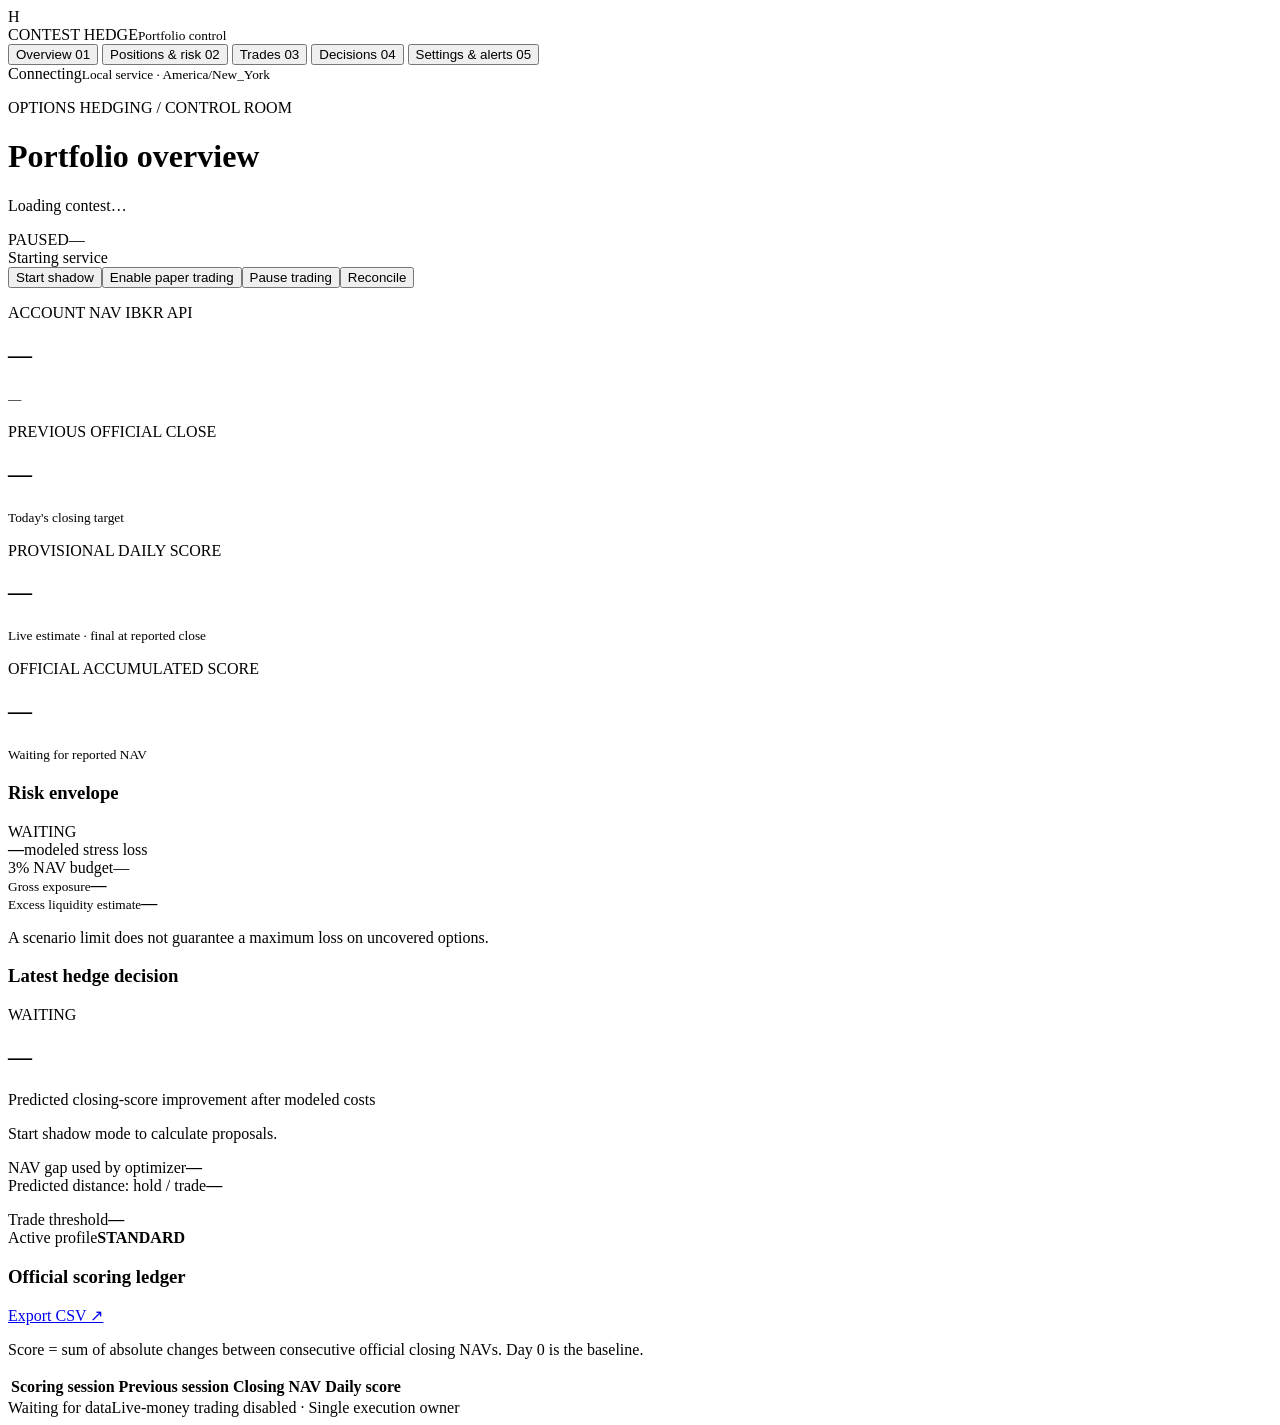
==== hedge/web/index.html @ 6bd8d300 "Support faster target-aware paper policy and explain no-trade decisions" ====
<!doctype html>
<html lang="en">
<head><meta charset="utf-8"><meta name="viewport" content="width=device-width,initial-scale=1">
<meta name="control-token" content="__CONTROL_TOKEN__"><title>Contest Hedge · Portfolio control</title>
<link rel="stylesheet" href="/static/style.css"><script src="/static/app.js" defer></script></head>
<body>
<aside><div class="brand"><span class="logo">H</span><div>CONTEST HEDGE<small>Portfolio control</small></div></div>
<nav aria-label="Dashboard views">
<button class="nav active" data-view="overview">Overview <span>01</span></button>
<button class="nav" data-view="positions">Positions & risk <span>02</span></button>
<button class="nav" data-view="trades">Trades <span>03</span></button>
<button class="nav" data-view="decisions">Decisions <span>04</span></button>
<button class="nav" data-view="settings">Settings & alerts <span>05</span></button>
</nav><div class="aside-bottom"><span class="dot" id="connection-dot"></span><span id="connection-label">Connecting</span><small>Local service · America/New_York</small></div></aside>
<main>
<header><div><p class="eyebrow">OPTIONS HEDGING / CONTROL ROOM</p><h1 id="page-title">Portfolio overview</h1><p id="contest-name">Loading contest…</p></div><div class="header-right"><span id="mode" class="badge">PAUSED</span><span id="clock">—</span></div></header>
<div id="demo-banner" class="banner" hidden>SYNTHETIC DEMO · No IBKR connection or real orders. Dates, prices, NAV, and fills are simulated.</div>
<div id="notice" role="alert" aria-live="polite" role="status" class="notice" hidden></div>
<div class="controlbar"><div><span class="dot" id="health-dot"></span><span id="health">Starting service</span></div><div class="controls"><button data-action="shadow">Start shadow</button><button class="primary" id="enable" data-action="paper">Enable paper trading</button><button class="danger" data-action="pause">Pause trading</button><button data-action="reconcile">Reconcile</button></div></div>
<section id="overview" class="view">
<div class="cards"><article><p>ACCOUNT NAV <span>IBKR API</span></p><h2 id="nav">—</h2><small id="account">—</small><p id="api-nav" class="footnote"></p></article><article><p>PREVIOUS OFFICIAL CLOSE</p><h2 id="previous">—</h2><small>Today's closing target</small><p id="adjusted-target" class="footnote"></p></article><article><p>PROVISIONAL DAILY SCORE</p><h2 id="daily">—</h2><small>Live estimate · final at reported close</small></article><article class="accent"><p>OFFICIAL ACCUMULATED SCORE</p><h2 id="score">—</h2><small id="score-status">Waiting for reported NAV</small></article></div>
<div class="split"><article class="panel"><div class="panel-head"><h3>Risk envelope</h3><span id="risk-badge" class="badge">WAITING</span></div><div class="risk-number"><strong id="stress">—</strong><span>modeled stress loss</span></div><div class="meter"><div id="risk-meter"></div></div><div class="row muted"><span>3% NAV budget</span><span id="stress-limit">—</span></div><div class="risk-stats"><div><small>Gross exposure</small><strong id="gross">—</strong></div><div><small>Excess liquidity estimate</small><strong id="liquidity">—</strong></div></div><p class="footnote">A scenario limit does not guarantee a maximum loss on uncovered options.</p></article>
<article class="panel"><div class="panel-head"><h3>Latest hedge decision</h3><span id="decision-badge" class="badge">WAITING</span></div><h2 id="improvement">—</h2><p class="muted">Predicted closing-score improvement after modeled costs</p><p id="decision-text">Start shadow mode to calculate proposals.</p><div class="row"><span class="muted">NAV gap used by optimizer</span><strong id="decision-gap">—</strong></div><div class="row"><span class="muted">Predicted distance: hold / trade</span><strong id="decision-distances">—</strong></div><p id="decision-blocker" class="footnote"></p><div class="row"><span class="muted">Trade threshold</span><strong id="threshold">—</strong></div><div class="row"><span class="muted">Active profile</span><strong id="profile">STANDARD</strong></div></article></div>
<article class="panel"><div class="panel-head"><h3>Official scoring ledger</h3><a href="/api/export/scores">Export CSV ↗</a></div><p class="footnote">Score = sum of absolute changes between consecutive official closing NAVs. Day 0 is the baseline.</p><div class="table-wrap"><table><thead><tr><th>Scoring session</th><th>Previous session</th><th>Closing NAV</th><th>Daily score</th></tr></thead><tbody id="score-rows"></tbody></table></div></article>
</section>
<section id="positions" class="view" hidden><article class="panel"><h3>Market data monitor</h3><p id="market-provider" class="footnote"></p><div class="table-wrap"><table><thead><tr><th>Instrument</th><th>Bid</th><th>Ask</th><th>Bid/ask observation (ET)</th><th>Use</th></tr></thead><tbody id="market-quote-rows"></tbody></table></div></article><article class="panel"><div class="panel-head"><h3>Actual holdings</h3><span class="muted">Broker positions remain authoritative</span></div><div class="table-wrap"><table><thead><tr><th>Instrument</th><th>Role</th><th>Quantity</th><th>Mark / share</th><th>Position value</th></tr></thead><tbody id="position-rows"></tbody></table></div></article><article class="panel"><h3>Greeks & risk checks</h3><div id="greeks" class="greek-grid"></div><ul id="risk-reasons"></ul></article></section>
<section id="trades" class="view" hidden><article class="panel"><div class="panel-head"><h3>Orders & submissions</h3><a href="/api/export/orders">Export orders ↗</a></div><p class="footnote">Submission is not a fill. UNKNOWN means broker reconciliation is required before retrying.</p><div class="table-wrap"><table><thead><tr><th>Submitted / created (ET)</th><th>Instrument</th><th>Side / quantity</th><th>Limit</th><th>Status</th><th>Decision</th></tr></thead><tbody id="order-rows"></tbody></table></div></article><article class="panel"><div class="panel-head"><h3>Executions & fees</h3><a href="/api/export/fills">Export fills ↗</a></div><div class="table-wrap"><table><thead><tr><th>Fill time (ET)</th><th>Instrument</th><th>Side / quantity</th><th>Price</th><th>Commission</th><th>Execution ID</th></tr></thead><tbody id="fill-rows"></tbody></table></div></article><article class="panel"><h3>Broker acknowledgments & order events</h3><div id="transition-list"></div></article></section>
<section id="decisions" class="view" hidden><article class="panel"><div class="panel-head"><h3>Deterministic decision history</h3><a href="/api/export/decisions">Export decisions ↗</a></div><div id="decision-list"></div></article><article class="panel"><h3>AI supervisory review</h3><p id="ai-status" class="footnote"></p><label for="ai-model">Google model</label><div class="form-row"><select id="ai-model"><option>gemini-3.8-flash</option><option>gemini-3.5-flash-lite</option></select><button id="ai-apply">Apply model</button><button id="ai-toggle">Enable AI</button></div><p class="footnote">Reviews every 15 minutes, including while paused. Advice only; no trading tools. Keys stay on this Mac.</p><p id="ai-review">AI disabled. Deterministic monitoring remains active.</p></article></section>
<section id="settings" class="view" hidden><article class="panel"><h3>Practice setup progress</h3><p id="setup-status" class="footnote"></p><div class="table-wrap"><table><thead><tr><th>Mandatory option</th><th>Required</th><th>Filled holdings</th><th>Working buys</th></tr></thead><tbody id="setup-rows"></tbody></table></div><p id="setup-baseline" class="footnote"></p><p id="baseline-reference" class="footnote"></p><div id="interest-values"></div></article><div class="split"><article class="panel"><h3>Strategy & operating settings</h3><label for="profile-select">Approved profile</label><div class="form-row"><select id="profile-select"></select><button id="profile-apply">Apply in shadow mode</button></div><p class="footnote">Changing profiles pauses paper execution. Hard limits remain enforced.</p><div id="settings-values"></div><button id="arm-setup" data-action="arm_setup">Arm opening purchases + hedging</button><button id="setup" data-action="setup">Buy missing mandatory positions</button></article><article class="panel"><h3>Import an official closing NAV</h3><p class="footnote">Enter the report used by the organizer. Live estimates never overwrite an official close.</p><form id="close-form"><label>Date<input name="date" type="date" required></label><label>Official NAV (USD)<input name="nav" inputmode="decimal" placeholder="1000000.00" required></label><label>Report provenance<input name="source" placeholder="IBKR report name / revision" required></label><button class="primary" type="submit">Record official close</button></form></article></div><article class="panel"><h3>Actual daily cash benchmark rate</h3><p class="footnote">Enter the organizer’s sourced daily fractional rate. For an annual rate, divide by 360 first. No fixed 3.35% fallback.</p><form id="daily-rate-form"><label>Scored date<input name="date" type="date" required></label><label>Daily rate (fraction)<input name="daily_rate" inputmode="decimal" placeholder="0.000093" required></label><label>Rate provenance<input name="source" placeholder="Organizer / dated cash-rate report" required></label><button type="submit">Record daily rate</button></form></article><article class="panel"><h3>Alerts & required actions</h3><div id="alert-list"></div></article></section>
<footer><span id="freshness">Waiting for data</span><span>Live-money trading disabled · Single execution owner</span></footer>
</main>
<dialog id="confirm"><h3>Enable automatic paper trading?</h3><p id="confirm-text"></p><div class="controls"><button id="confirm-cancel">Cancel</button><button id="confirm-yes" class="primary">Enable</button></div></dialog>
</body></html>
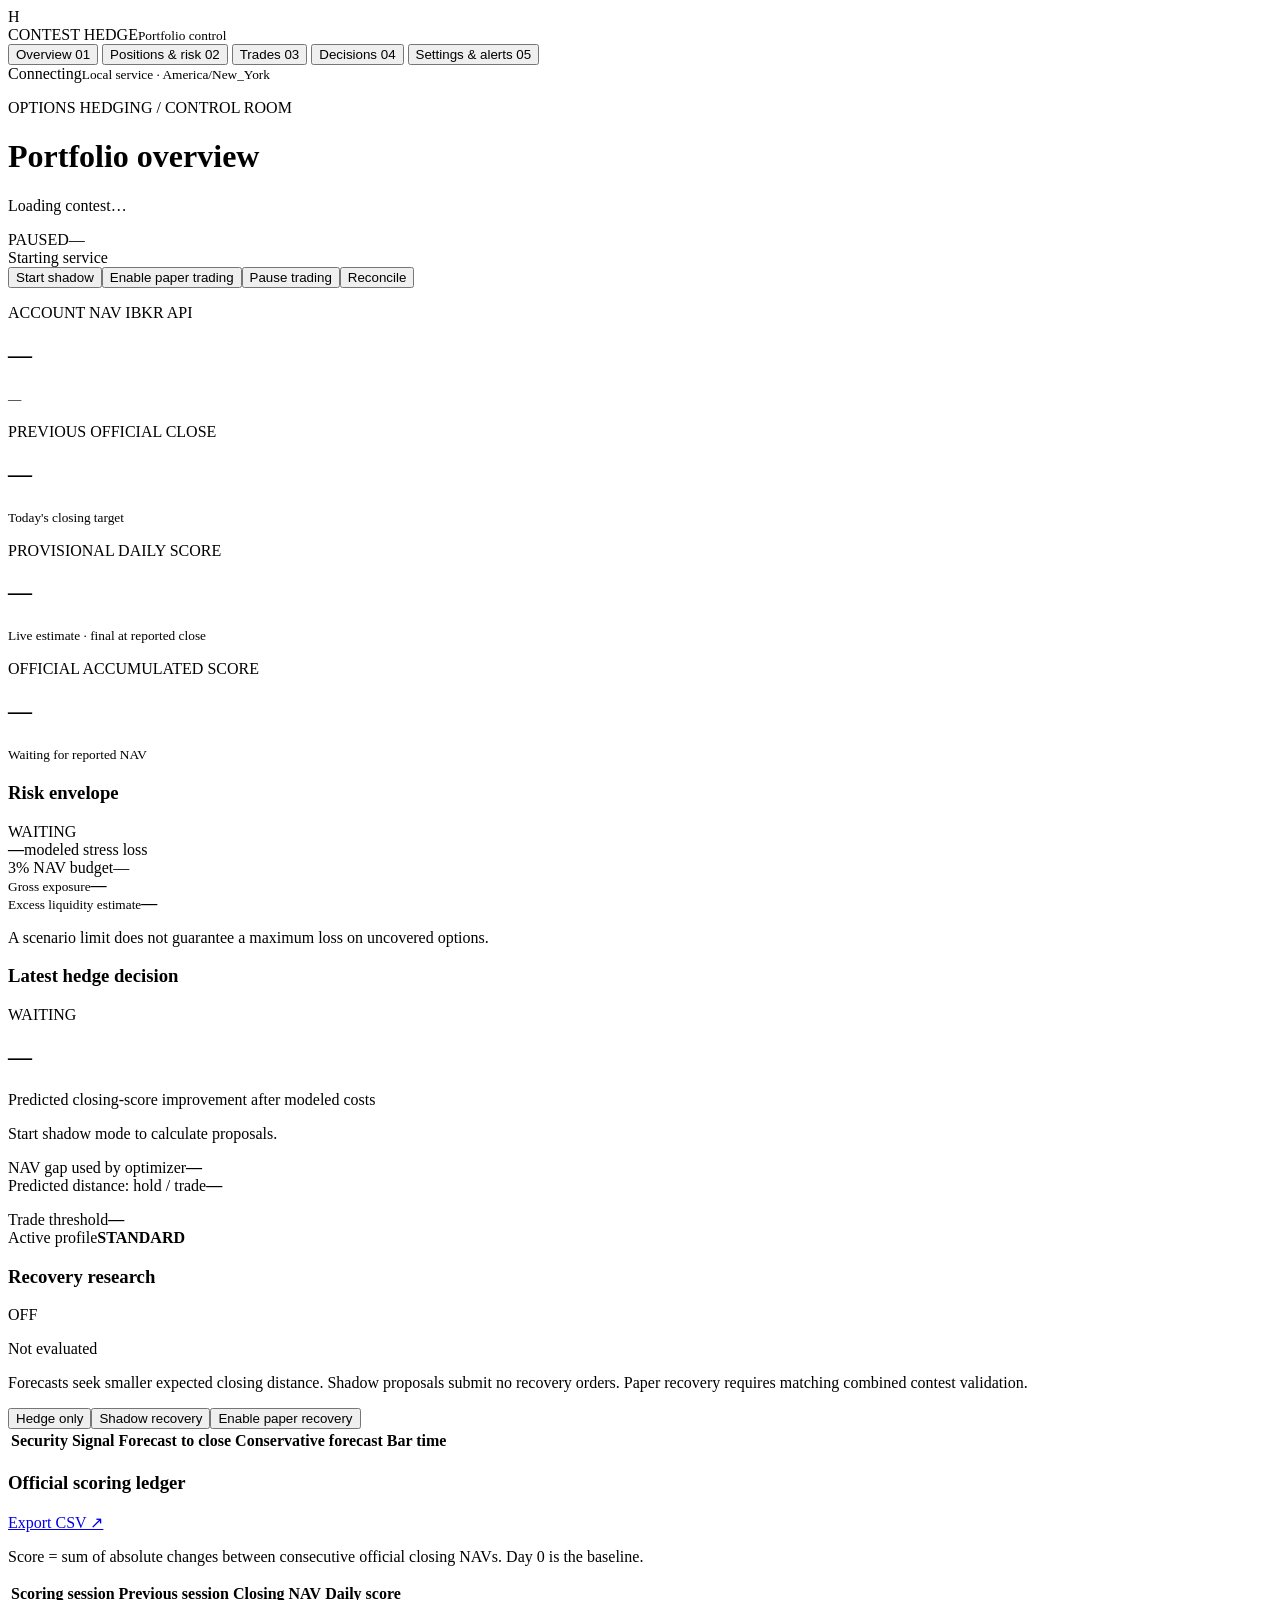
==== commit 296ecaaf: "Implement forecast-driven shadow recovery with independent budgets and promotion gates" ====
--- a/hedge/web/index.html
+++ b/hedge/web/index.html
@@ -21,6 +21,7 @@
 <div class="cards"><article><p>ACCOUNT NAV <span>IBKR API</span></p><h2 id="nav">—</h2><small id="account">—</small><p id="api-nav" class="footnote"></p></article><article><p>PREVIOUS OFFICIAL CLOSE</p><h2 id="previous">—</h2><small>Today's closing target</small><p id="adjusted-target" class="footnote"></p></article><article><p>PROVISIONAL DAILY SCORE</p><h2 id="daily">—</h2><small>Live estimate · final at reported close</small></article><article class="accent"><p>OFFICIAL ACCUMULATED SCORE</p><h2 id="score">—</h2><small id="score-status">Waiting for reported NAV</small></article></div>
 <div class="split"><article class="panel"><div class="panel-head"><h3>Risk envelope</h3><span id="risk-badge" class="badge">WAITING</span></div><div class="risk-number"><strong id="stress">—</strong><span>modeled stress loss</span></div><div class="meter"><div id="risk-meter"></div></div><div class="row muted"><span>3% NAV budget</span><span id="stress-limit">—</span></div><div class="risk-stats"><div><small>Gross exposure</small><strong id="gross">—</strong></div><div><small>Excess liquidity estimate</small><strong id="liquidity">—</strong></div></div><p class="footnote">A scenario limit does not guarantee a maximum loss on uncovered options.</p></article>
 <article class="panel"><div class="panel-head"><h3>Latest hedge decision</h3><span id="decision-badge" class="badge">WAITING</span></div><h2 id="improvement">—</h2><p class="muted">Predicted closing-score improvement after modeled costs</p><p id="decision-text">Start shadow mode to calculate proposals.</p><div class="row"><span class="muted">NAV gap used by optimizer</span><strong id="decision-gap">—</strong></div><div class="row"><span class="muted">Predicted distance: hold / trade</span><strong id="decision-distances">—</strong></div><p id="decision-blocker" class="footnote"></p><div class="row"><span class="muted">Trade threshold</span><strong id="threshold">—</strong></div><div class="row"><span class="muted">Active profile</span><strong id="profile">STANDARD</strong></div></article></div>
+<article class="panel"><div class="panel-head"><h3>Recovery research</h3><span id="recovery-mode" class="badge">OFF</span></div><p id="recovery-status">Not evaluated</p><p class="footnote">Forecasts seek smaller expected closing distance. Shadow proposals submit no recovery orders. Paper recovery requires matching combined contest validation.</p><div class="controls"><button data-action="recovery_off">Hedge only</button><button data-action="recovery_shadow">Shadow recovery</button><button data-action="recovery_paper">Enable paper recovery</button></div><div id="recovery-detail" class="footnote"></div><div class="table-wrap"><table><thead><tr><th>Security</th><th>Signal</th><th>Forecast to close</th><th>Conservative forecast</th><th>Bar time</th></tr></thead><tbody id="recovery-signals"></tbody></table></div></article>
 <article class="panel"><div class="panel-head"><h3>Official scoring ledger</h3><a href="/api/export/scores">Export CSV ↗</a></div><p class="footnote">Score = sum of absolute changes between consecutive official closing NAVs. Day 0 is the baseline.</p><div class="table-wrap"><table><thead><tr><th>Scoring session</th><th>Previous session</th><th>Closing NAV</th><th>Daily score</th></tr></thead><tbody id="score-rows"></tbody></table></div></article>
 </section>
 <section id="positions" class="view" hidden><article class="panel"><h3>Market data monitor</h3><p id="market-provider" class="footnote"></p><div class="table-wrap"><table><thead><tr><th>Instrument</th><th>Bid</th><th>Ask</th><th>Bid/ask observation (ET)</th><th>Use</th></tr></thead><tbody id="market-quote-rows"></tbody></table></div></article><article class="panel"><div class="panel-head"><h3>Actual holdings</h3><span class="muted">Broker positions remain authoritative</span></div><div class="table-wrap"><table><thead><tr><th>Instrument</th><th>Role</th><th>Quantity</th><th>Mark / share</th><th>Position value</th></tr></thead><tbody id="position-rows"></tbody></table></div></article><article class="panel"><h3>Greeks & risk checks</h3><div id="greeks" class="greek-grid"></div><ul id="risk-reasons"></ul></article></section>
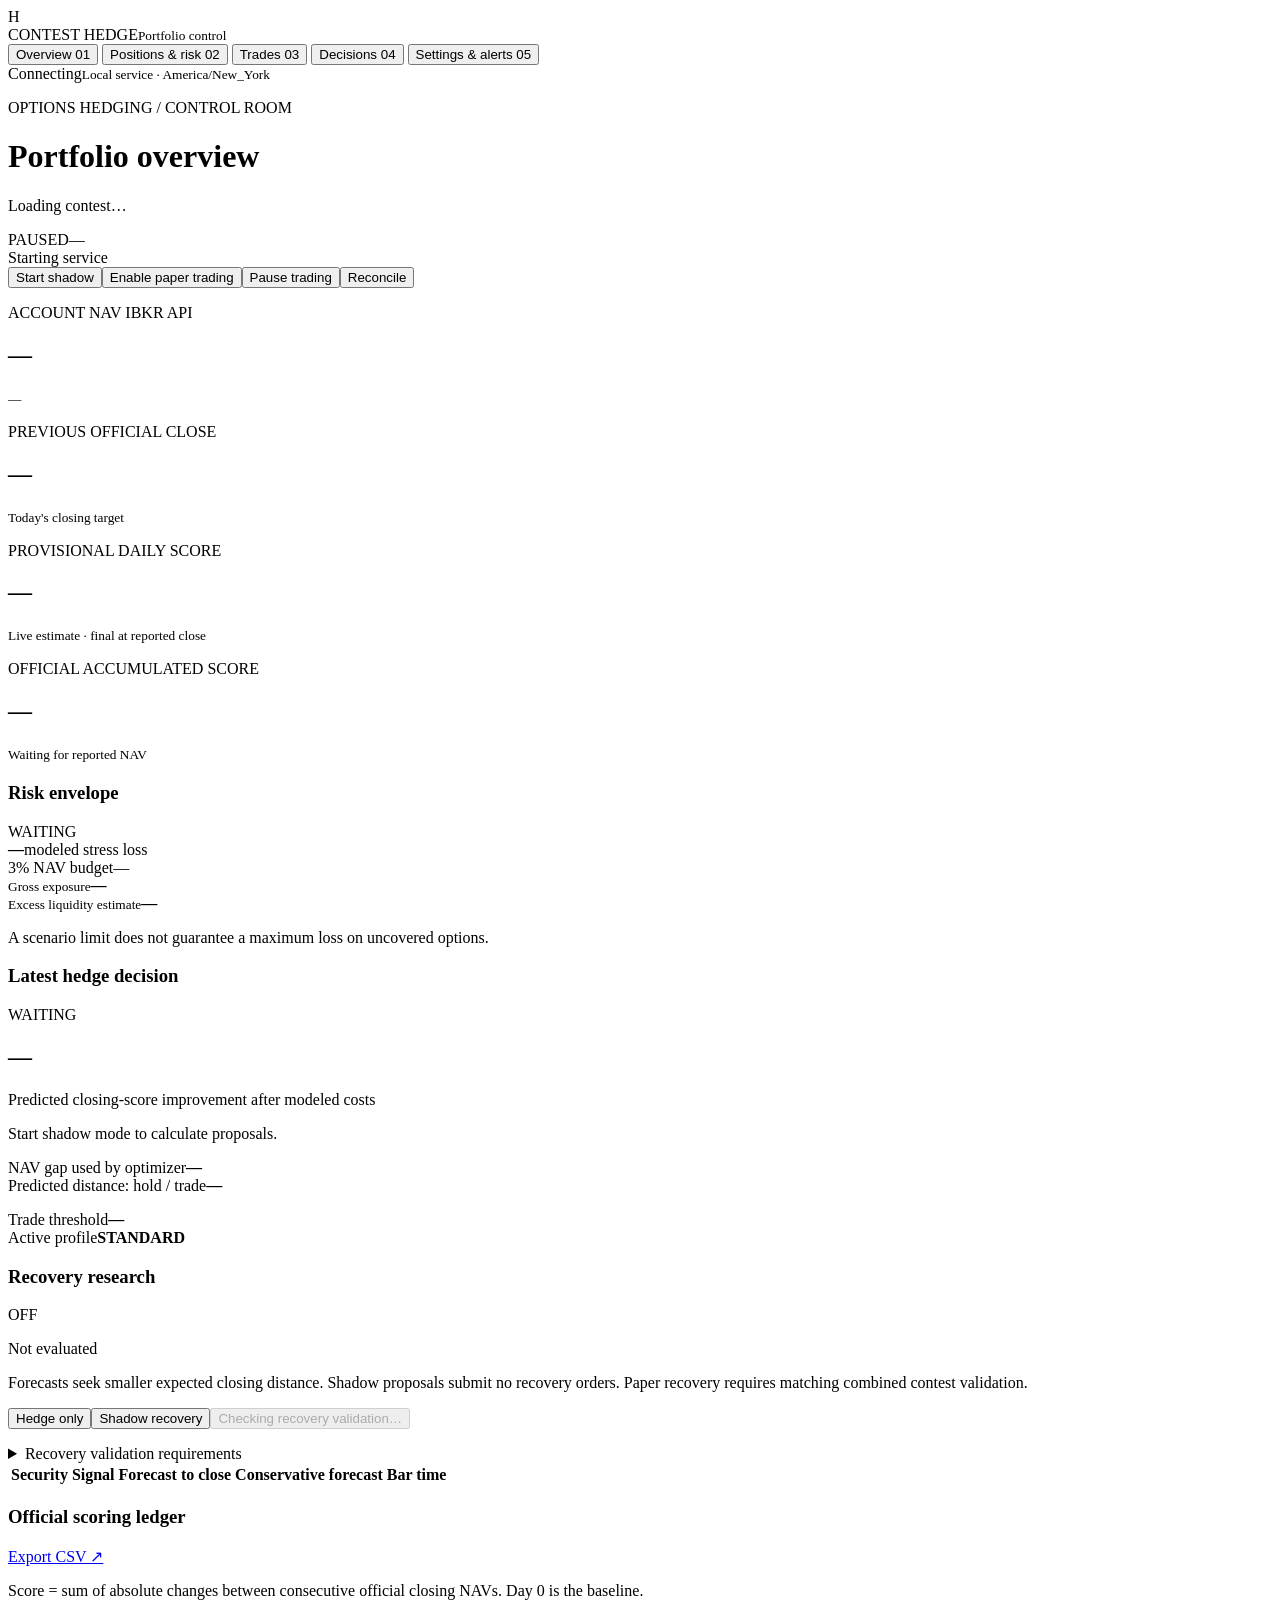
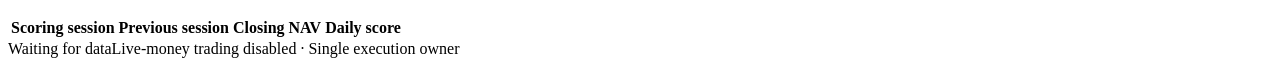
==== commit 72166b0d: "Clarify recovery promotion readiness and missing evidence" ====
--- a/hedge/web/index.html
+++ b/hedge/web/index.html
@@ -21,13 +21,13 @@
 <div class="cards"><article><p>ACCOUNT NAV <span>IBKR API</span></p><h2 id="nav">—</h2><small id="account">—</small><p id="api-nav" class="footnote"></p></article><article><p>PREVIOUS OFFICIAL CLOSE</p><h2 id="previous">—</h2><small>Today's closing target</small><p id="adjusted-target" class="footnote"></p></article><article><p>PROVISIONAL DAILY SCORE</p><h2 id="daily">—</h2><small>Live estimate · final at reported close</small></article><article class="accent"><p>OFFICIAL ACCUMULATED SCORE</p><h2 id="score">—</h2><small id="score-status">Waiting for reported NAV</small></article></div>
 <div class="split"><article class="panel"><div class="panel-head"><h3>Risk envelope</h3><span id="risk-badge" class="badge">WAITING</span></div><div class="risk-number"><strong id="stress">—</strong><span>modeled stress loss</span></div><div class="meter"><div id="risk-meter"></div></div><div class="row muted"><span>3% NAV budget</span><span id="stress-limit">—</span></div><div class="risk-stats"><div><small>Gross exposure</small><strong id="gross">—</strong></div><div><small>Excess liquidity estimate</small><strong id="liquidity">—</strong></div></div><p class="footnote">A scenario limit does not guarantee a maximum loss on uncovered options.</p></article>
 <article class="panel"><div class="panel-head"><h3>Latest hedge decision</h3><span id="decision-badge" class="badge">WAITING</span></div><h2 id="improvement">—</h2><p class="muted">Predicted closing-score improvement after modeled costs</p><p id="decision-text">Start shadow mode to calculate proposals.</p><div class="row"><span class="muted">NAV gap used by optimizer</span><strong id="decision-gap">—</strong></div><div class="row"><span class="muted">Predicted distance: hold / trade</span><strong id="decision-distances">—</strong></div><p id="decision-blocker" class="footnote"></p><div class="row"><span class="muted">Trade threshold</span><strong id="threshold">—</strong></div><div class="row"><span class="muted">Active profile</span><strong id="profile">STANDARD</strong></div></article></div>
-<article class="panel"><div class="panel-head"><h3>Recovery research</h3><span id="recovery-mode" class="badge">OFF</span></div><p id="recovery-status">Not evaluated</p><p class="footnote">Forecasts seek smaller expected closing distance. Shadow proposals submit no recovery orders. Paper recovery requires matching combined contest validation.</p><div class="controls"><button data-action="recovery_off">Hedge only</button><button data-action="recovery_shadow">Shadow recovery</button><button data-action="recovery_paper">Enable paper recovery</button></div><div id="recovery-detail" class="footnote"></div><div class="table-wrap"><table><thead><tr><th>Security</th><th>Signal</th><th>Forecast to close</th><th>Conservative forecast</th><th>Bar time</th></tr></thead><tbody id="recovery-signals"></tbody></table></div></article>
+<article class="panel"><div class="panel-head"><h3>Recovery research</h3><span id="recovery-mode" class="badge">OFF</span></div><p id="recovery-status">Not evaluated</p><p class="footnote">Forecasts seek smaller expected closing distance. Shadow proposals submit no recovery orders. Paper recovery requires matching combined contest validation.</p><div class="controls"><button data-action="recovery_off">Hedge only</button><button data-action="recovery_shadow">Shadow recovery</button><button id="recovery-enable" data-action="recovery_paper" disabled>Checking recovery validation…</button></div><p id="recovery-availability" class="footnote"></p><details><summary>Recovery validation requirements</summary><div id="recovery-validation" class="footnote"></div></details><div id="recovery-detail" class="footnote"></div><div class="table-wrap"><table><thead><tr><th>Security</th><th>Signal</th><th>Forecast to close</th><th>Conservative forecast</th><th>Bar time</th></tr></thead><tbody id="recovery-signals"></tbody></table></div></article>
 <article class="panel"><div class="panel-head"><h3>Official scoring ledger</h3><a href="/api/export/scores">Export CSV ↗</a></div><p class="footnote">Score = sum of absolute changes between consecutive official closing NAVs. Day 0 is the baseline.</p><div class="table-wrap"><table><thead><tr><th>Scoring session</th><th>Previous session</th><th>Closing NAV</th><th>Daily score</th></tr></thead><tbody id="score-rows"></tbody></table></div></article>
 </section>
 <section id="positions" class="view" hidden><article class="panel"><h3>Market data monitor</h3><p id="market-provider" class="footnote"></p><div class="table-wrap"><table><thead><tr><th>Instrument</th><th>Bid</th><th>Ask</th><th>Bid/ask observation (ET)</th><th>Use</th></tr></thead><tbody id="market-quote-rows"></tbody></table></div></article><article class="panel"><div class="panel-head"><h3>Actual holdings</h3><span class="muted">Broker positions remain authoritative</span></div><div class="table-wrap"><table><thead><tr><th>Instrument</th><th>Role</th><th>Quantity</th><th>Mark / share</th><th>Position value</th></tr></thead><tbody id="position-rows"></tbody></table></div></article><article class="panel"><h3>Greeks & risk checks</h3><div id="greeks" class="greek-grid"></div><ul id="risk-reasons"></ul></article></section>
 <section id="trades" class="view" hidden><article class="panel"><div class="panel-head"><h3>Orders & submissions</h3><a href="/api/export/orders">Export orders ↗</a></div><p class="footnote">Submission is not a fill. UNKNOWN means broker reconciliation is required before retrying.</p><div class="table-wrap"><table><thead><tr><th>Submitted / created (ET)</th><th>Instrument</th><th>Side / quantity</th><th>Limit</th><th>Status</th><th>Decision</th></tr></thead><tbody id="order-rows"></tbody></table></div></article><article class="panel"><div class="panel-head"><h3>Executions & fees</h3><a href="/api/export/fills">Export fills ↗</a></div><div class="table-wrap"><table><thead><tr><th>Fill time (ET)</th><th>Instrument</th><th>Side / quantity</th><th>Price</th><th>Commission</th><th>Execution ID</th></tr></thead><tbody id="fill-rows"></tbody></table></div></article><article class="panel"><h3>Broker acknowledgments & order events</h3><div id="transition-list"></div></article></section>
 <section id="decisions" class="view" hidden><article class="panel"><div class="panel-head"><h3>Deterministic decision history</h3><a href="/api/export/decisions">Export decisions ↗</a></div><div id="decision-list"></div></article><article class="panel"><h3>AI supervisory review</h3><p id="ai-status" class="footnote"></p><label for="ai-model">Google model</label><div class="form-row"><select id="ai-model"><option>gemini-3.8-flash</option><option>gemini-3.5-flash-lite</option></select><button id="ai-apply">Apply model</button><button id="ai-toggle">Enable AI</button></div><p class="footnote">Reviews every 15 minutes, including while paused. Advice only; no trading tools. Keys stay on this Mac.</p><p id="ai-review">AI disabled. Deterministic monitoring remains active.</p></article></section>
-<section id="settings" class="view" hidden><article class="panel"><h3>Practice setup progress</h3><p id="setup-status" class="footnote"></p><div class="table-wrap"><table><thead><tr><th>Mandatory option</th><th>Required</th><th>Filled holdings</th><th>Working buys</th></tr></thead><tbody id="setup-rows"></tbody></table></div><p id="setup-baseline" class="footnote"></p><p id="baseline-reference" class="footnote"></p><div id="interest-values"></div></article><div class="split"><article class="panel"><h3>Strategy & operating settings</h3><label for="profile-select">Approved profile</label><div class="form-row"><select id="profile-select"></select><button id="profile-apply">Apply in shadow mode</button></div><p class="footnote">Changing profiles pauses paper execution. Hard limits remain enforced.</p><div id="settings-values"></div><button id="arm-setup" data-action="arm_setup">Arm opening purchases + hedging</button><button id="setup" data-action="setup">Buy missing mandatory positions</button></article><article class="panel"><h3>Import an official closing NAV</h3><p class="footnote">Enter the report used by the organizer. Live estimates never overwrite an official close.</p><form id="close-form"><label>Date<input name="date" type="date" required></label><label>Official NAV (USD)<input name="nav" inputmode="decimal" placeholder="1000000.00" required></label><label>Report provenance<input name="source" placeholder="IBKR report name / revision" required></label><button class="primary" type="submit">Record official close</button></form></article></div><article class="panel"><h3>Actual daily cash benchmark rate</h3><p class="footnote">Enter the organizer’s sourced daily fractional rate. For an annual rate, divide by 360 first. No fixed 3.35% fallback.</p><form id="daily-rate-form"><label>Scored date<input name="date" type="date" required></label><label>Daily rate (fraction)<input name="daily_rate" inputmode="decimal" placeholder="0.000093" required></label><label>Rate provenance<input name="source" placeholder="Organizer / dated cash-rate report" required></label><button type="submit">Record daily rate</button></form></article><article class="panel"><h3>Alerts & required actions</h3><div id="alert-list"></div></article></section>
+<section id="settings" class="view" hidden><article class="panel"><h3>Practice setup progress</h3><p id="setup-status" class="footnote"></p><div class="table-wrap"><table><thead><tr><th>Mandatory option</th><th>Required</th><th>Filled holdings</th><th>Working buys</th></tr></thead><tbody id="setup-rows"></tbody></table></div><p id="setup-baseline" class="footnote"></p><p id="baseline-reference" class="footnote"></p><div id="interest-values"></div></article><article class="panel"><h3>Automatic closing NAV recorder</h3><p id="closing-recorder" class="footnote"></p></article><div class="split"><article class="panel"><h3>Strategy & operating settings</h3><label for="profile-select">Approved profile</label><div class="form-row"><select id="profile-select"></select><button id="profile-apply">Apply in shadow mode</button></div><p class="footnote">Changing profiles pauses paper execution. Hard limits remain enforced.</p><div id="settings-values"></div><button id="arm-setup" data-action="arm_setup">Arm opening purchases + hedging</button><button id="setup" data-action="setup">Buy missing mandatory positions</button></article><article class="panel"><h3>Import an official closing NAV</h3><p class="footnote">Automatic API close observations retain timestamps and provenance. Import the organizer’s IBKR statement here to revise a recorded close; the automatic recorder retains existing records.</p><form id="close-form"><label>Date<input name="date" type="date" required></label><label>Official NAV (USD)<input name="nav" inputmode="decimal" placeholder="1000000.00" required></label><label>Report provenance<input name="source" placeholder="IBKR report name / revision" required></label><button class="primary" type="submit">Record official close</button></form></article></div><article class="panel"><h3>Actual daily cash benchmark rate</h3><p class="footnote">Enter the organizer’s sourced daily fractional rate. For an annual rate, divide by 360 first. Approved approximate rates apply only to forecasts; official scores require sourced rates.</p><form id="daily-rate-form"><label>Scored date<input name="date" type="date" required></label><label>Daily rate (fraction)<input name="daily_rate" inputmode="decimal" placeholder="0.000093" required></label><label>Rate provenance<input name="source" placeholder="Organizer / dated cash-rate report" required></label><button type="submit">Record daily rate</button></form></article><article class="panel"><h3>Alerts & required actions</h3><div id="alert-list"></div></article></section>
 <footer><span id="freshness">Waiting for data</span><span>Live-money trading disabled · Single execution owner</span></footer>
 </main>
 <dialog id="confirm"><h3>Enable automatic paper trading?</h3><p id="confirm-text"></p><div class="controls"><button id="confirm-cancel">Cancel</button><button id="confirm-yes" class="primary">Enable</button></div></dialog>
